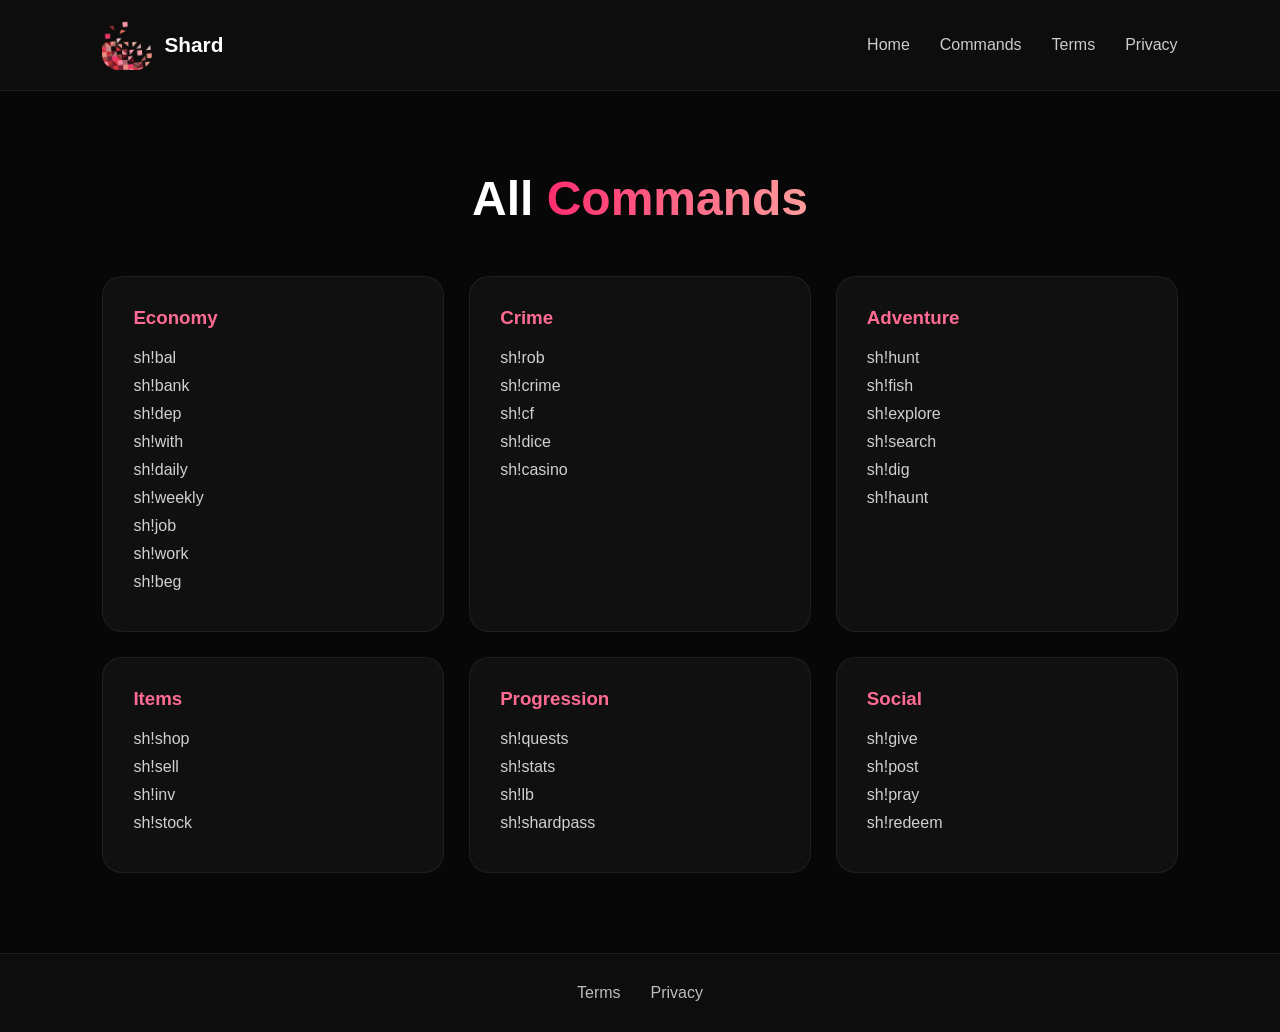
==== commands.html @ f1ec3e05 "Add files via upload" ====
<!DOCTYPE html>
<html lang="en">
<head>
  <meta charset="UTF-8">
  <meta name="viewport" content="width=device-width, initial-scale=1.0">

  <title>Shard's Commands | The Ultimate Discord Economy Bot</title>

  <link rel="icon" type="image/png" href="assets/pfp.png">
  <link rel="stylesheet" href="style.css">
</head>

<body>

<nav>

  <div class="logo">
    <img src="assets/pfp.png" alt="Shard">
    <span>Shard</span>
  </div>

  <ul>
    <li><a href="index.html">Home</a></li>
    <li><a href="commands.html">Commands</a></li>
    <li><a href="terms.html">Terms</a></li>
    <li><a href="privacy.html">Privacy</a></li>
  </ul>

</nav>

<section class="commands-page">

  <h1>
    All <span class="gradient">Commands</span>
  </h1>

  <div class="commands-grid">

    <div class="command-card">
      <h3>Economy</h3>

      <p>sh!bal</p>
      <p>sh!bank</p>
      <p>sh!dep</p>
      <p>sh!with</p>
      <p>sh!daily</p>
      <p>sh!weekly</p>
      <p>sh!job</p>
      <p>sh!work</p>
      <p>sh!beg</p>
    </div>

    <div class="command-card">
      <h3>Crime</h3>

      <p>sh!rob</p>
      <p>sh!crime</p>
      <p>sh!cf</p>
      <p>sh!dice</p>
      <p>sh!casino</p>
    </div>

    <div class="command-card">
      <h3>Adventure</h3>

      <p>sh!hunt</p>
      <p>sh!fish</p>
      <p>sh!explore</p>
      <p>sh!search</p>
      <p>sh!dig</p>
      <p>sh!haunt</p>
    </div>

    <div class="command-card">
      <h3>Items</h3>

      <p>sh!shop</p>
      <p>sh!sell</p>
      <p>sh!inv</p>
      <p>sh!stock</p>
    </div>

    <div class="command-card">
      <h3>Progression</h3>

      <p>sh!quests</p>
      <p>sh!stats</p>
      <p>sh!lb</p>
      <p>sh!shardpass</p>
    </div>

    <div class="command-card">
      <h3>Social</h3>

      <p>sh!give</p>
      <p>sh!post</p>
      <p>sh!pray</p>
      <p>sh!redeem</p>
    </div>

  </div>

</section>

<footer>
  <a href="terms.html">Terms</a>
  <a href="privacy.html">Privacy</a>
</footer>

</body>
</html>
---- style.css ----
/* ========================= */
/* style.css */
/* ========================= */

*{
  margin:0;
  padding:0;
  box-sizing:border-box;
  font-family:Arial,sans-serif;
}

body{
  background:#070707;
  color:white;
}

nav{
  width:100%;
  padding:20px 8%;
  display:flex;
  justify-content:space-between;
  align-items:center;
  background:#0d0d0d;
  border-bottom:1px solid #ffffff10;
}

.logo{
  display:flex;
  align-items:center;
  gap:12px;
  font-size:1.3rem;
  font-weight:bold;
}

.logo img{
  width:50px;
  height:50px;
  border-radius:16px;
}

nav ul{
  display:flex;
  gap:30px;
  list-style:none;
}

nav a{
  color:#cccccc;
  text-decoration:none;
  transition:0.2s;
}

nav a:hover{
  color:#ff5d8d;
}

.hero{
  min-height:85vh;
  display:flex;
  align-items:center;
  justify-content:space-between;
  padding:0 8%;
  gap:60px;
  flex-wrap:wrap;
}

.hero-text{
  flex:1;
  min-width:320px;
}

.hero-text h1{
  font-size:4rem;
  margin-bottom:25px;
}

.gradient{
  background:linear-gradient(90deg,#ff2d6f,#ff9d9d);
  -webkit-background-clip:text;
  -webkit-text-fill-color:transparent;
}

.hero-text p{
  color:#bfbfbf;
  line-height:1.8;
  margin-bottom:30px;
  max-width:600px;
}

.buttons{
  display:flex;
  gap:20px;
}

.btn{
  padding:15px 28px;
  border-radius:14px;
  text-decoration:none;
  font-weight:bold;
}

.primary{
  background:linear-gradient(135deg,#ff2d6f,#ff7979);
  color:white;
}

.secondary{
  background:#151515;
  border:1px solid #ffffff10;
  color:white;
}

.hero-image img{
  width:320px;
  border-radius:40px;
  box-shadow:0 0 50px #ff2d6f40;
}

.features{
  display:grid;
  grid-template-columns:repeat(auto-fit,minmax(220px,1fr));
  gap:25px;
  padding:60px 8%;
}

.feature-card{
  background:#101010;
  border:1px solid #ffffff10;
  border-radius:20px;
  padding:40px;
  text-align:center;
}

.feature-card h2{
  color:#ff5f88;
  font-size:2.5rem;
  margin-bottom:10px;
}

.commands-page{
  padding:80px 8%;
}

.commands-page h1{
  text-align:center;
  font-size:3rem;
  margin-bottom:50px;
}

.commands-grid{
  display:grid;
  grid-template-columns:repeat(auto-fit,minmax(260px,1fr));
  gap:25px;
}

.command-card{
  background:#101010;
  border:1px solid #ffffff10;
  border-radius:20px;
  padding:30px;
}

.command-card h3{
  color:#ff6b92;
  margin-bottom:20px;
}

.command-card p{
  color:#d0d0d0;
  margin-bottom:10px;
}

.legal-page{
  padding:80px 8%;
}

.legal-page h1{
  text-align:center;
  font-size:3rem;
  margin-bottom:50px;
}

.legal-box{
  max-width:900px;
  margin:auto;
  background:#101010;
  border:1px solid #ffffff10;
  border-radius:24px;
  padding:40px;
}

.last-updated{
  color:#aaaaaa;
  margin-bottom:30px;
}

.legal-box h2{
  color:#ff6f92;
  margin-top:25px;
  margin-bottom:12px;
}

.legal-box p{
  color:#cfcfcf;
  line-height:1.8;
}

.legal-list{
  padding-left:25px;
  color:#cfcfcf;
  line-height:1.8;
}

footer{
  border-top:1px solid #ffffff10;
  padding:30px;
  display:flex;
  justify-content:center;
  gap:30px;
  background:#0d0d0d;
}

footer a{
  color:#bdbdbd;
  text-decoration:none;
}

footer a:hover{
  color:#ff5d8d;
}

@media(max-width:900px){

  nav{
    flex-direction:column;
    gap:20px;
  }

  nav ul{
    gap:15px;
    flex-wrap:wrap;
    justify-content:center;
  }

  .hero{
    text-align:center;
    justify-content:center;
    padding-top:60px;
  }

  .buttons{
    justify-content:center;
    flex-wrap:wrap;
  }

  .hero-text h1{
    font-size:3rem;
  }

}
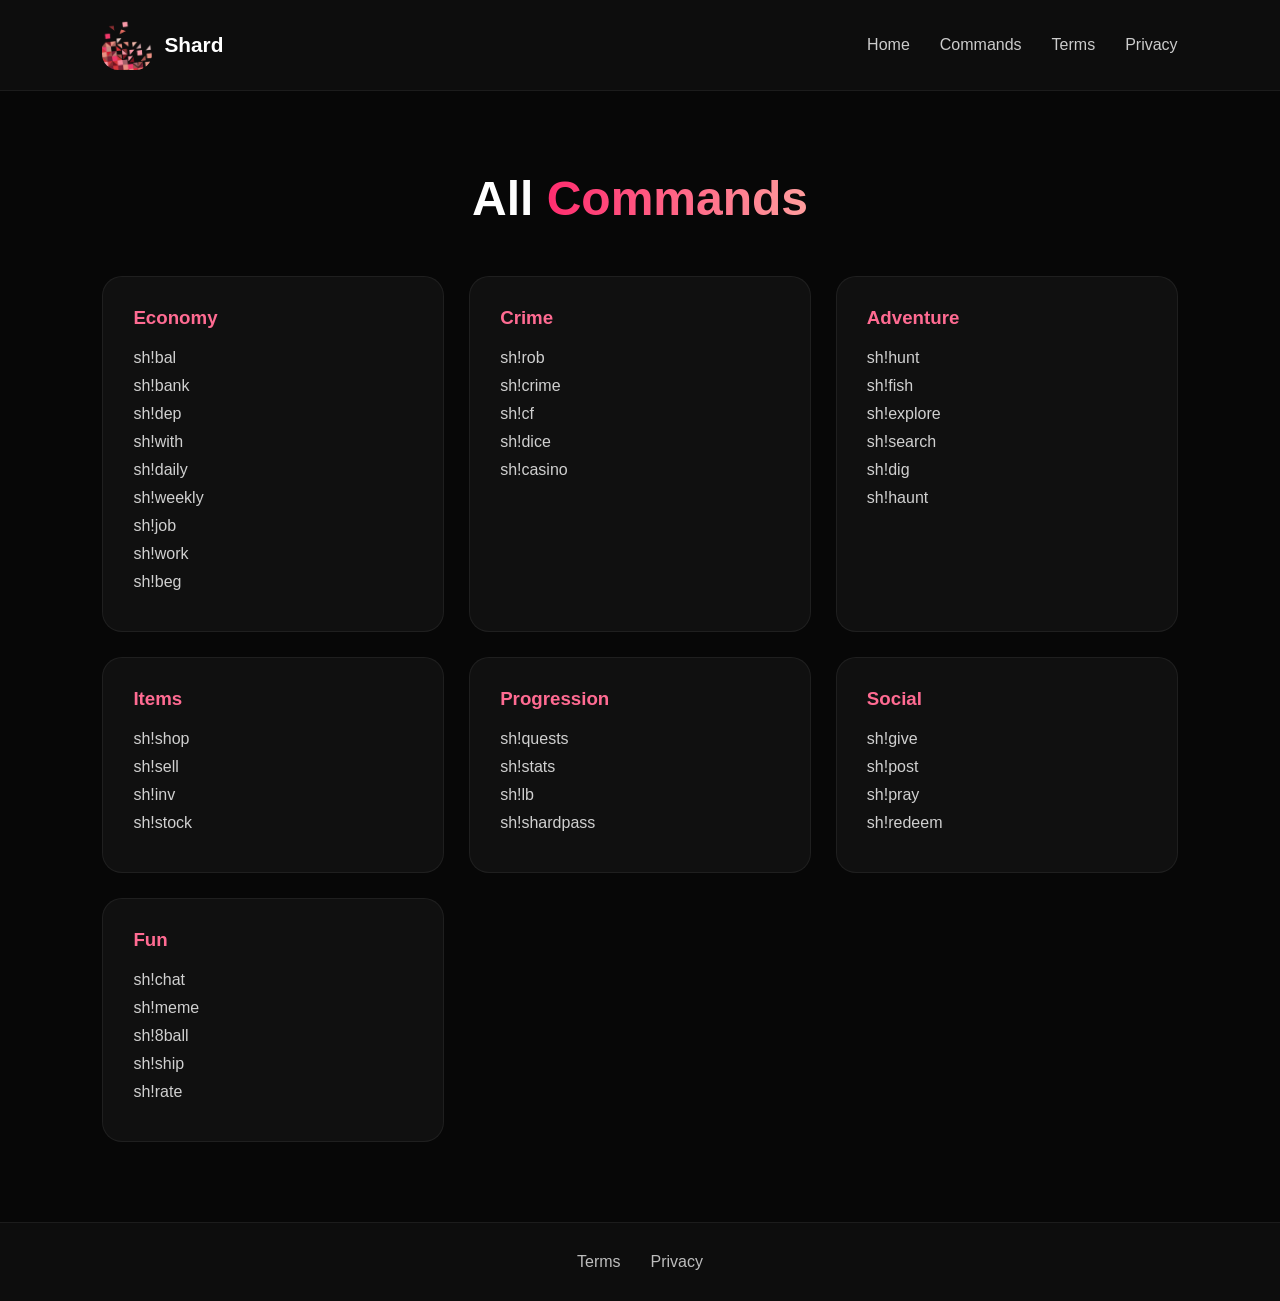
==== commit e255579a: "Update commands.html" ====
--- a/commands.html
+++ b/commands.html
@@ -98,6 +98,15 @@
       <p>sh!redeem</p>
     </div>
 
+    <div class="command-card">
+      <h3>Fun</h3>
+
+      <p>sh!chat</p>
+      <p>sh!meme</p>
+      <p>sh!8ball</p>
+      <p>sh!ship</p>
+      <p>sh!rate</p>
+
   </div>
 
 </section>
